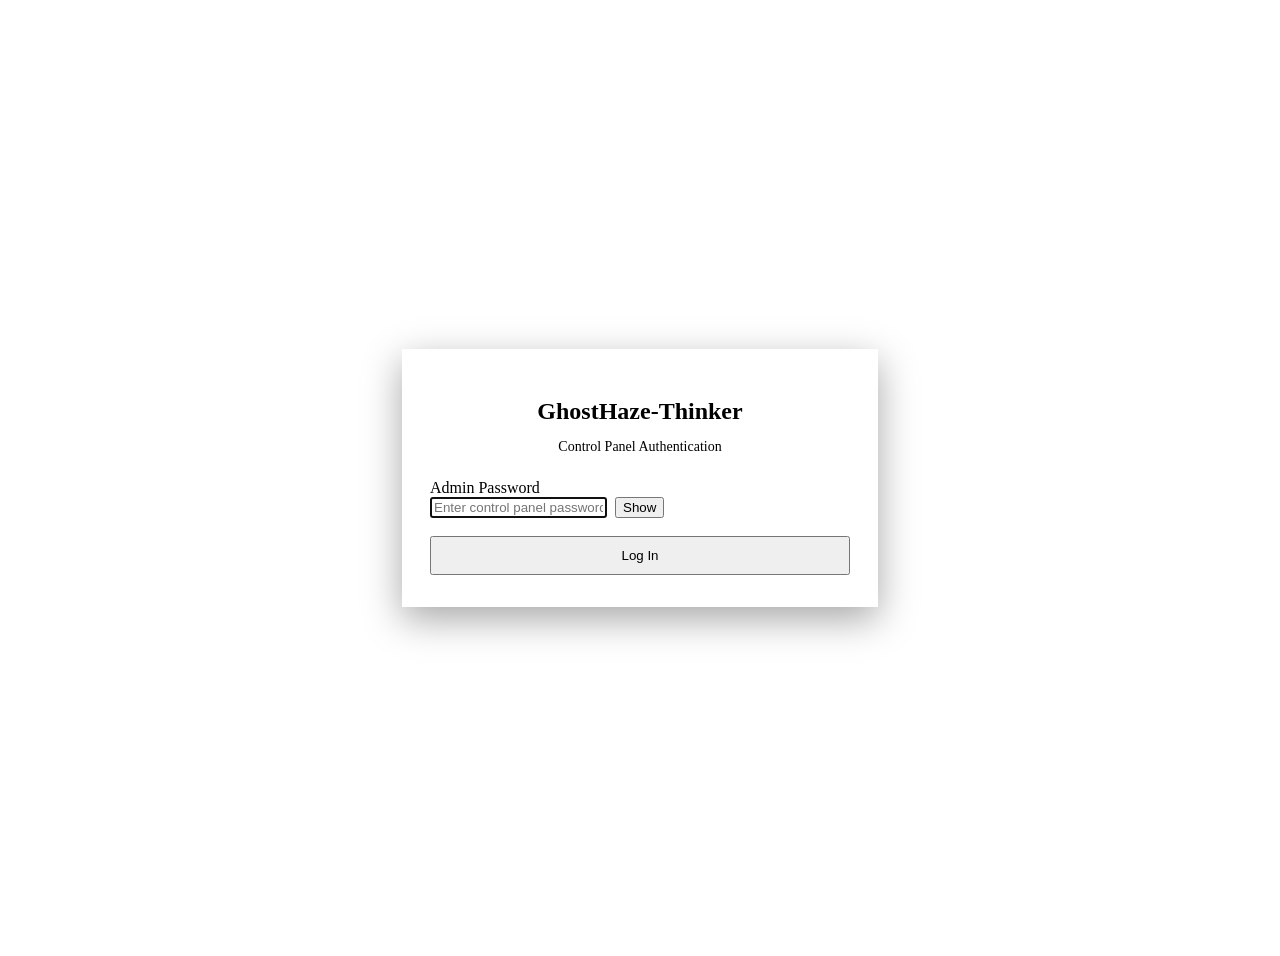
==== internal/web/templates/login.html @ 40d7d952 "add backup restore tools web login authentication dual timers and responsive controls" ====
<!DOCTYPE html>
<html lang="en" data-theme="dark">
<head>
  <meta charset="UTF-8">
  <meta name="viewport" content="width=device-width, initial-scale=1.0">
  <title>Login - GhostHaze-Thinker</title>
  <link rel="stylesheet" href="/static/style.css">
  <style>
    .login-wrapper {
      min-height: 100vh;
      display: flex;
      align-items: center;
      justify-content: center;
      padding: 20px;
    }
    .login-card {
      width: 100%;
      max-width: 420px;
      background: var(--bg-card);
      border: 1px solid var(--border-color);
      border-radius: var(--border-radius);
      padding: 32px 28px;
      box-shadow: 0 12px 36px rgba(0, 0, 0, 0.35);
    }
    .login-header {
      text-align: center;
      margin-bottom: 24px;
    }
    .login-title {
      font-size: 1.5rem;
      font-weight: 700;
      color: var(--text-main);
      margin-bottom: 6px;
    }
    .login-subtitle {
      font-size: 0.875rem;
      color: var(--text-muted);
    }
    .login-alert {
      display: none;
      padding: 10px 14px;
      border-radius: var(--border-radius-sm);
      font-size: 0.85rem;
      margin-bottom: 16px;
      line-height: 1.4;
    }
    .login-alert.error {
      display: block;
      background: rgba(239, 68, 68, 0.12);
      border: 1px solid rgba(239, 68, 68, 0.35);
      color: #fca5a5;
    }
  </style>
</head>
<body>
  <div class="login-wrapper">
    <div class="login-card">
      <div class="login-header">
        <h1 class="login-title">GhostHaze-Thinker</h1>
        <p class="login-subtitle">Control Panel Authentication</p>
      </div>

      <div id="login-alert" class="login-alert"></div>

      <form id="form-login">
        <div class="form-group" style="margin-bottom: 18px;">
          <label class="form-label" for="login-password">Admin Password</label>
          <div style="display: flex; gap: 8px;">
            <input type="password" id="login-password" class="form-input" placeholder="Enter control panel password" required autofocus autocomplete="current-password">
            <button type="button" class="btn btn-secondary btn-sm" id="btn-toggle-pw" style="white-space: nowrap;">Show</button>
          </div>
        </div>

        <button type="submit" class="btn btn-primary" id="btn-submit" style="width: 100%; justify-content: center; padding: 10px 16px;">
          Log In
        </button>
      </form>
    </div>
  </div>

  <script>
    // initialize theme from localstorage or system
    const savedTheme = localStorage.getItem("ghosthaze_theme") || "dark";
    if (savedTheme === "system") {
      const prefersDark = window.matchMedia("(prefers-color-scheme: dark)").matches;
      document.documentElement.setAttribute("data-theme", prefersDark ? "dark" : "light");
    } else {
      document.documentElement.setAttribute("data-theme", savedTheme);
    }

    const form = document.getElementById("form-login");
    const passInput = document.getElementById("login-password");
    const toggleBtn = document.getElementById("btn-toggle-pw");
    const alertBox = document.getElementById("login-alert");
    const submitBtn = document.getElementById("btn-submit");

    toggleBtn.addEventListener("click", () => {
      if (passInput.type === "password") {
        passInput.type = "text";
        toggleBtn.textContent = "Hide";
      } else {
        passInput.type = "password";
        toggleBtn.textContent = "Show";
      }
    });

    form.addEventListener("submit", async (e) => {
      e.preventDefault();
      alertBox.className = "login-alert";
      alertBox.textContent = "";
      submitBtn.disabled = true;
      submitBtn.textContent = "Authenticating...";

      try {
        const res = await fetch("/api/auth/login", {
          method: "POST",
          headers: { "Content-Type": "application/json" },
          body: JSON.stringify({ password: passInput.value })
        });
        const data = await res.json();
        if (res.ok && data.ok) {
          window.location.href = "/";
        } else {
          alertBox.className = "login-alert error";
          alertBox.textContent = data.error || "Authentication failed. Please check your password.";
          passInput.value = "";
          passInput.focus();
        }
      } catch (err) {
        alertBox.className = "login-alert error";
        alertBox.textContent = "Network error while logging in. Please try again.";
      } finally {
        submitBtn.disabled = false;
        submitBtn.textContent = "Log In";
      }
    });
  </script>
</body>
</html>
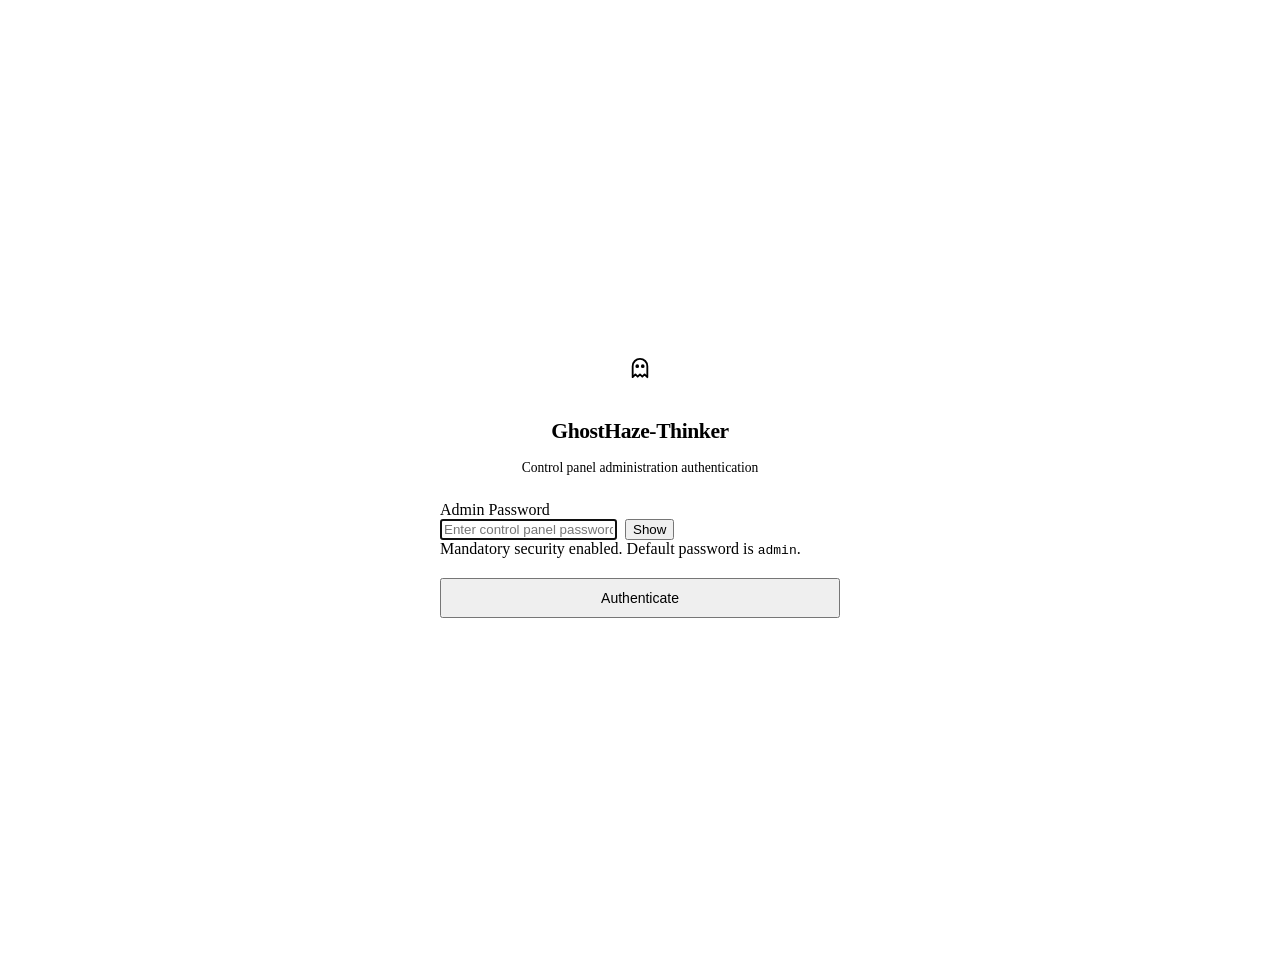
==== commit f6d45b81: "upgrade control panel and login interface with modern component design system" ====
--- a/internal/web/templates/login.html
+++ b/internal/web/templates/login.html
@@ -11,42 +11,59 @@
       display: flex;
       align-items: center;
       justify-content: center;
-      padding: 20px;
+      padding: 24px;
+      background: radial-gradient(circle at 50% 0%, rgba(59, 130, 246, 0.08), transparent 70%), var(--background);
     }
     .login-card {
       width: 100%;
-      max-width: 420px;
-      background: var(--bg-card);
-      border: 1px solid var(--border-color);
-      border-radius: var(--border-radius);
+      max-width: 400px;
+      background: var(--card);
+      border: 1px solid var(--border);
+      border-radius: var(--radius-lg);
       padding: 32px 28px;
-      box-shadow: 0 12px 36px rgba(0, 0, 0, 0.35);
+      box-shadow: var(--shadow-lg);
+      animation: scaleFadeIn 0.25s cubic-bezier(0.16, 1, 0.3, 1) forwards;
     }
     .login-header {
       text-align: center;
       margin-bottom: 24px;
     }
+    .login-icon-wrap {
+      display: inline-flex;
+      align-items: center;
+      justify-content: center;
+      width: 44px;
+      height: 44px;
+      border-radius: var(--radius);
+      background-color: var(--secondary);
+      border: 1px solid var(--border);
+      color: var(--primary);
+      margin-bottom: 14px;
+    }
     .login-title {
-      font-size: 1.5rem;
+      font-size: 1.35rem;
       font-weight: 700;
-      color: var(--text-main);
+      color: var(--foreground);
       margin-bottom: 6px;
+      letter-spacing: -0.02em;
     }
     .login-subtitle {
-      font-size: 0.875rem;
-      color: var(--text-muted);
+      font-size: 0.85rem;
+      color: var(--muted-foreground);
+      line-height: 1.4;
     }
     .login-alert {
       display: none;
       padding: 10px 14px;
-      border-radius: var(--border-radius-sm);
+      border-radius: var(--radius-sm);
       font-size: 0.85rem;
-      margin-bottom: 16px;
+      margin-bottom: 18px;
       line-height: 1.4;
+      animation: scaleFadeIn 0.2s ease forwards;
     }
     .login-alert.error {
       display: block;
-      background: rgba(239, 68, 68, 0.12);
+      background: var(--destructive-light);
       border: 1px solid rgba(239, 68, 68, 0.35);
       color: #fca5a5;
     }
@@ -56,23 +73,31 @@
   <div class="login-wrapper">
     <div class="login-card">
       <div class="login-header">
+        <div class="login-icon-wrap">
+          <svg viewBox="0 0 24 24" width="22" height="22" fill="none" stroke="currentColor" stroke-width="2" stroke-linecap="round" stroke-linejoin="round">
+            <path d="M12 2a8 8 0 0 0-8 8v12l3-3 2.5 2.5L12 19l2.5 2.5L17 19l3 3V10a8 8 0 0 0-8-8z"></path>
+            <circle cx="9" cy="10" r="1"></circle>
+            <circle cx="15" cy="10" r="1"></circle>
+          </svg>
+        </div>
         <h1 class="login-title">GhostHaze-Thinker</h1>
-        <p class="login-subtitle">Control Panel Authentication</p>
+        <p class="login-subtitle">Control panel administration authentication</p>
       </div>
 
       <div id="login-alert" class="login-alert"></div>
 
       <form id="form-login">
-        <div class="form-group" style="margin-bottom: 18px;">
+        <div class="form-group" style="margin-bottom: 20px;">
           <label class="form-label" for="login-password">Admin Password</label>
           <div style="display: flex; gap: 8px;">
             <input type="password" id="login-password" class="form-input" placeholder="Enter control panel password" required autofocus autocomplete="current-password">
             <button type="button" class="btn btn-secondary btn-sm" id="btn-toggle-pw" style="white-space: nowrap;">Show</button>
           </div>
+          <span class="form-hint">Mandatory security enabled. Default password is <code>admin</code>.</span>
         </div>
 
-        <button type="submit" class="btn btn-primary" id="btn-submit" style="width: 100%; justify-content: center; padding: 10px 16px;">
-          Log In
+        <button type="submit" class="btn btn-primary" id="btn-submit" style="width: 100%; justify-content: center; height: 40px; font-size: 14px;">
+          Authenticate
         </button>
       </form>
     </div>
@@ -131,7 +156,7 @@
         alertBox.textContent = "Network error while logging in. Please try again.";
       } finally {
         submitBtn.disabled = false;
-        submitBtn.textContent = "Log In";
+        submitBtn.textContent = "Authenticate";
       }
     });
   </script>
